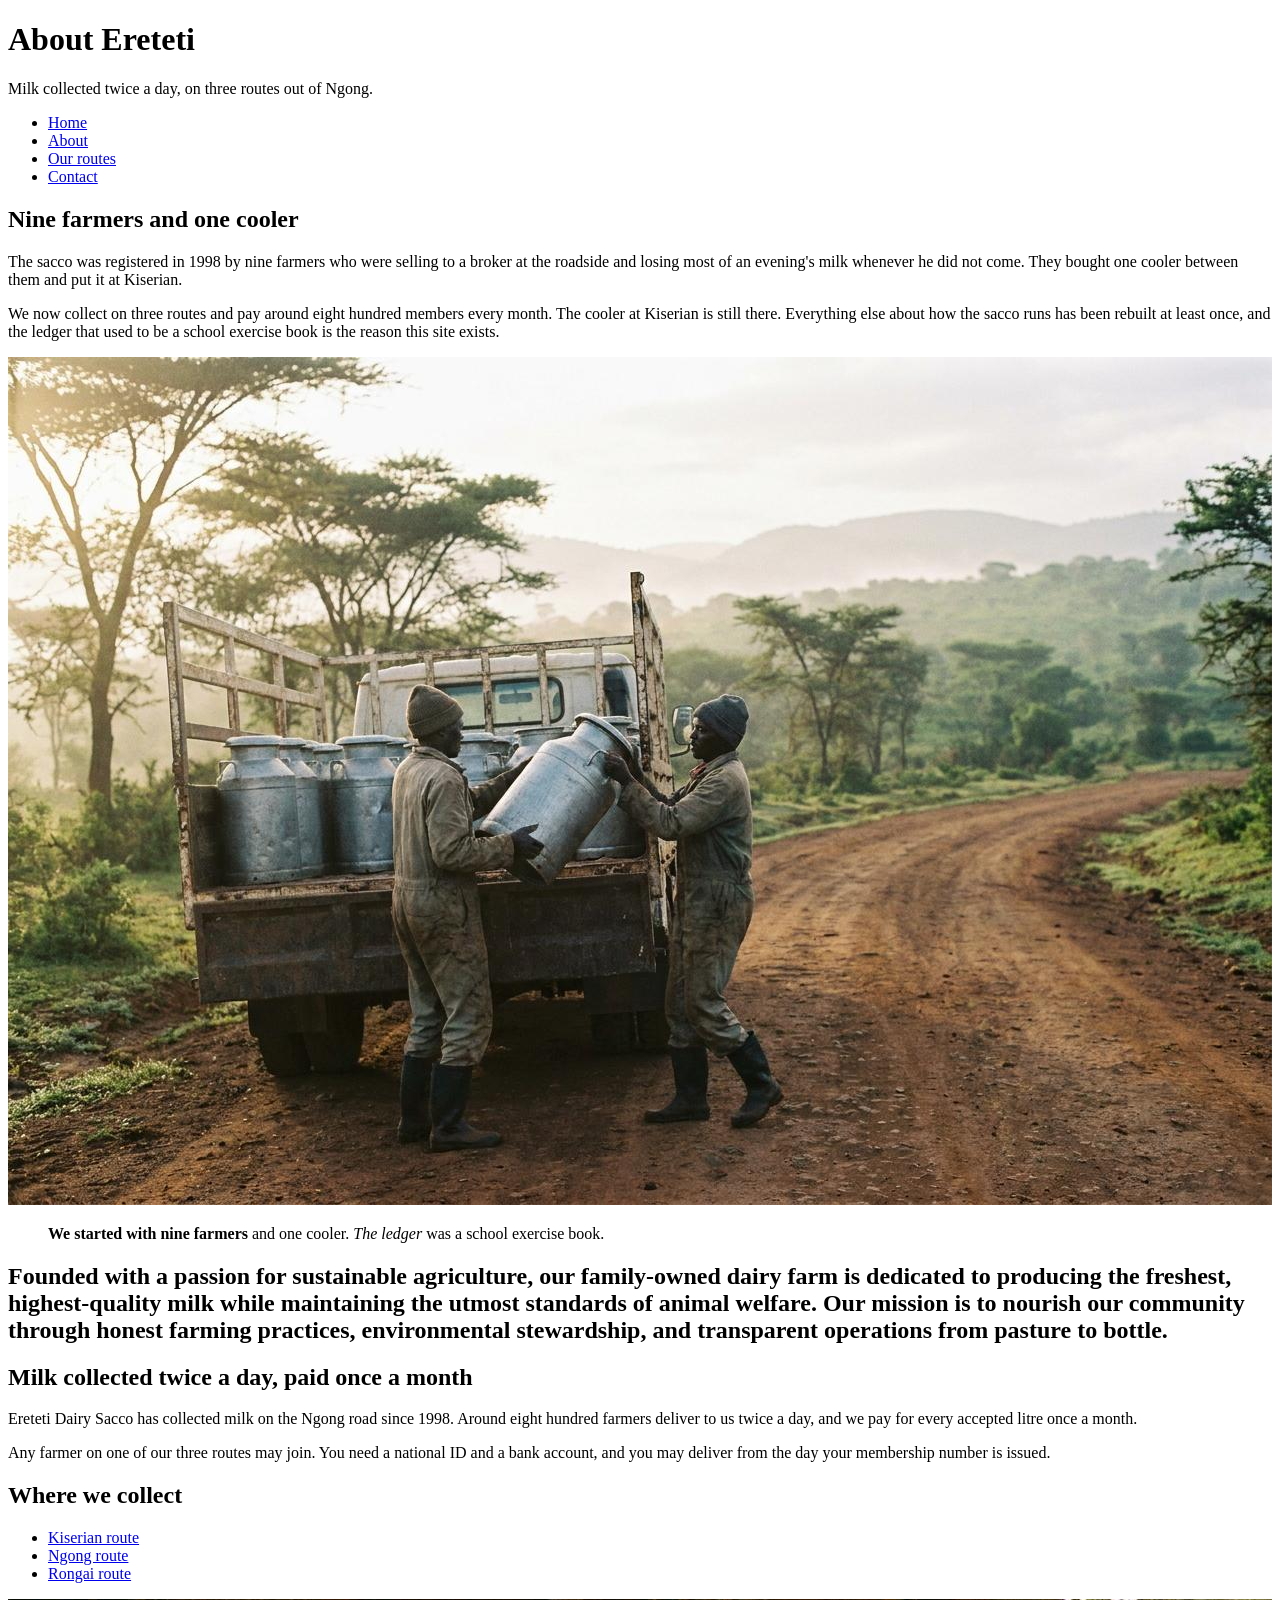
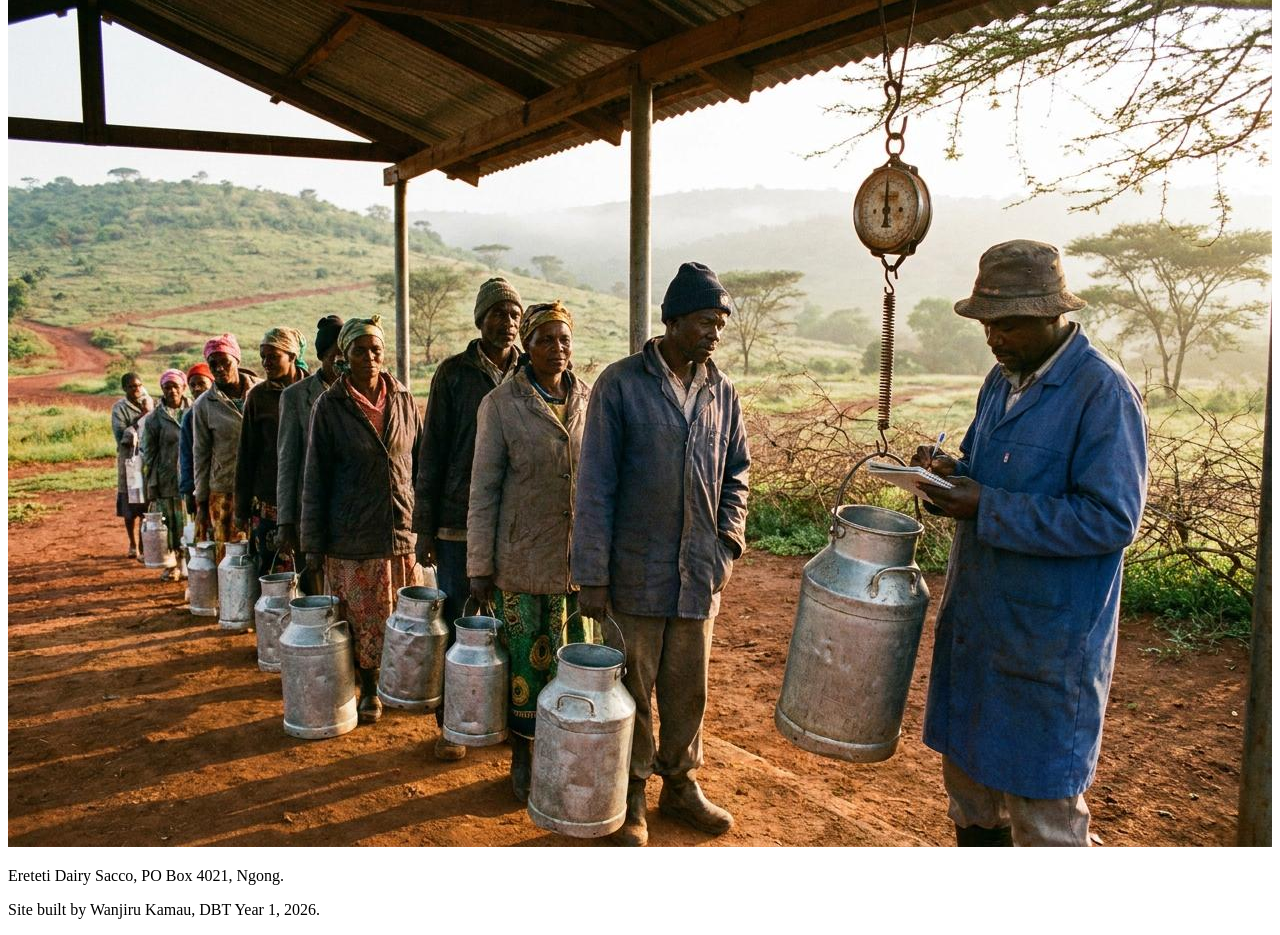
==== about.html @ 681a8f7c "Week 2 — four pages, all validating" ====
<!DOCTYPE html>
<html lang="en">
<head>
<meta charset="utf-8">
<title>About us-Ereteti Dairy Sacco</title>
</head>
<body>
<header>
<h1> About Ereteti </h1>
<p>Milk collected twice a day, on three routes out of Ngong.</p>
</header>
<nav>
<ul>
<li><a href="index.html">Home</a></li>
<li><a href="about.html">About</a></li>
<li><a href="routes.html">Our routes</a></li>
<li><a href="contact.html">Contact</a></li>
</ul>
</nav>
<main>
    <section>
    <h2>Nine farmers and one cooler</h2>
    <p> The sacco was registered in 1998 by nine farmers who were
              selling to a broker at the roadside and losing most of an
              evening's milk whenever he did not come. They bought one
              cooler between them and put it at Kiserian.
</p>
<p> We now collect on three routes and pay around eight
              hundred members every month. The cooler at Kiserian is
              still there. Everything else about how the sacco runs has
              been rebuilt at least once, and the ledger that used to be
              a school exercise book is the reason this site exists.
</p>
    </section>
    <img src="img/collection-lorry.jpg"
alt="Farmers Collecting milk from a lorry at the Kiserian center">
<blockquote>
  <p><strong> We started with nine farmers</strong> and one cooler.<em> The ledger</em> was a school exercise book.</p>
</blockquote>
    <h2>Founded with a passion for sustainable agriculture, our family-owned dairy farm is dedicated to producing the freshest, highest-quality milk while maintaining the utmost standards of animal welfare. Our mission is to nourish our community through honest farming practices, environmental stewardship, and transparent operations from pasture to bottle.</h2>
    <section>
<h2>Milk collected twice a day, paid once a month</h2>
<p>Ereteti Dairy Sacco has collected milk on the Ngong road since
1998. Around eight hundred farmers deliver to us twice a day, and
we pay for every accepted litre once a month.</p>
<p>Any farmer on one of our three routes may join. You need a
national ID and a bank account, and you may deliver from the day
your membership number is issued.</p>
</section>
<section>
<h2>Where we collect</h2>
<ul>
<li><a href="routes.html">Kiserian route</a></li>
<li><a href="routes.html">Ngong route</a></li>
<li><a href="routes.html">Rongai route</a></li>
</ul>
</section>
<img src="img/collection-centre.jpg"
alt="Farmers queuing with churns at the Kiserian centre">
</main>
<footer>
<p>Ereteti Dairy Sacco, PO Box 4021, Ngong.</p>
<p>Site built by Wanjiru Kamau, DBT Year 1, 2026.</p>
</footer>
</body>
</html>
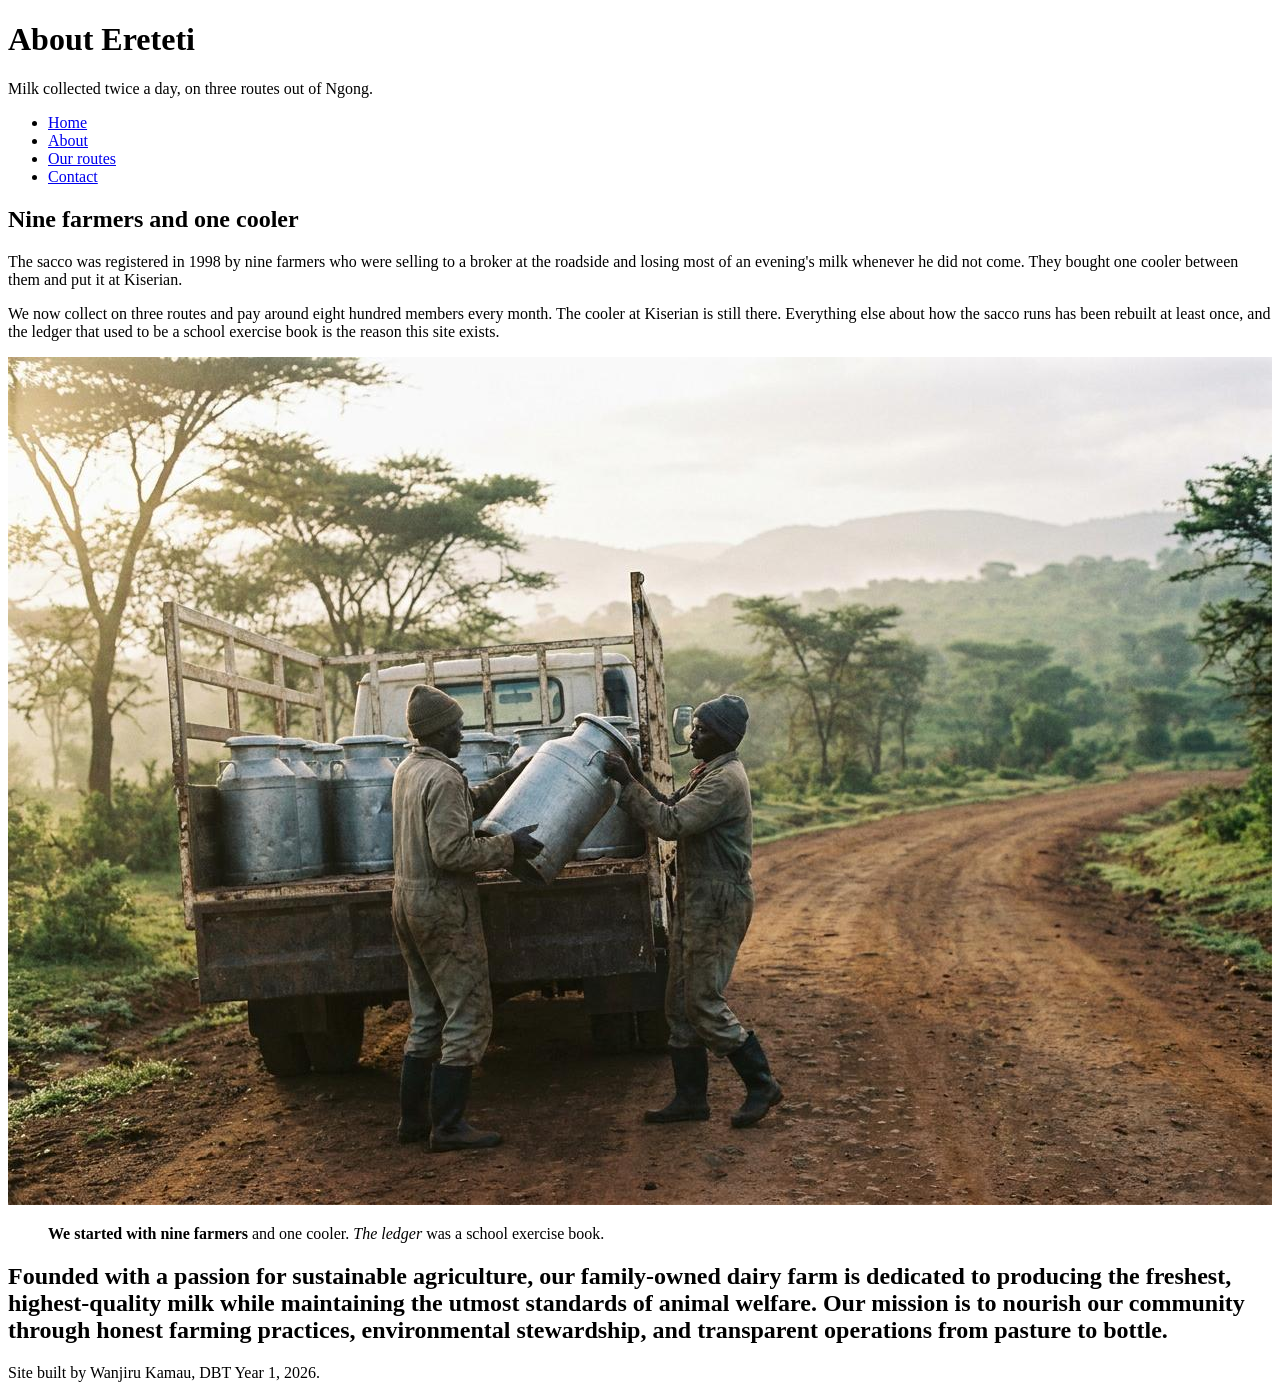
==== commit b1686970: "Move site to htdocs, add test.php and new page" ====
--- a/about.html
+++ b/about.html
@@ -39,27 +39,6 @@
 </blockquote>
     <h2>Founded with a passion for sustainable agriculture, our family-owned dairy farm is dedicated to producing the freshest, highest-quality milk while maintaining the utmost standards of animal welfare. Our mission is to nourish our community through honest farming practices, environmental stewardship, and transparent operations from pasture to bottle.</h2>
     <section>
-<h2>Milk collected twice a day, paid once a month</h2>
-<p>Ereteti Dairy Sacco has collected milk on the Ngong road since
-1998. Around eight hundred farmers deliver to us twice a day, and
-we pay for every accepted litre once a month.</p>
-<p>Any farmer on one of our three routes may join. You need a
-national ID and a bank account, and you may deliver from the day
-your membership number is issued.</p>
-</section>
-<section>
-<h2>Where we collect</h2>
-<ul>
-<li><a href="routes.html">Kiserian route</a></li>
-<li><a href="routes.html">Ngong route</a></li>
-<li><a href="routes.html">Rongai route</a></li>
-</ul>
-</section>
-<img src="img/collection-centre.jpg"
-alt="Farmers queuing with churns at the Kiserian centre">
-</main>
-<footer>
-<p>Ereteti Dairy Sacco, PO Box 4021, Ngong.</p>
 <p>Site built by Wanjiru Kamau, DBT Year 1, 2026.</p>
 </footer>
 </body>
